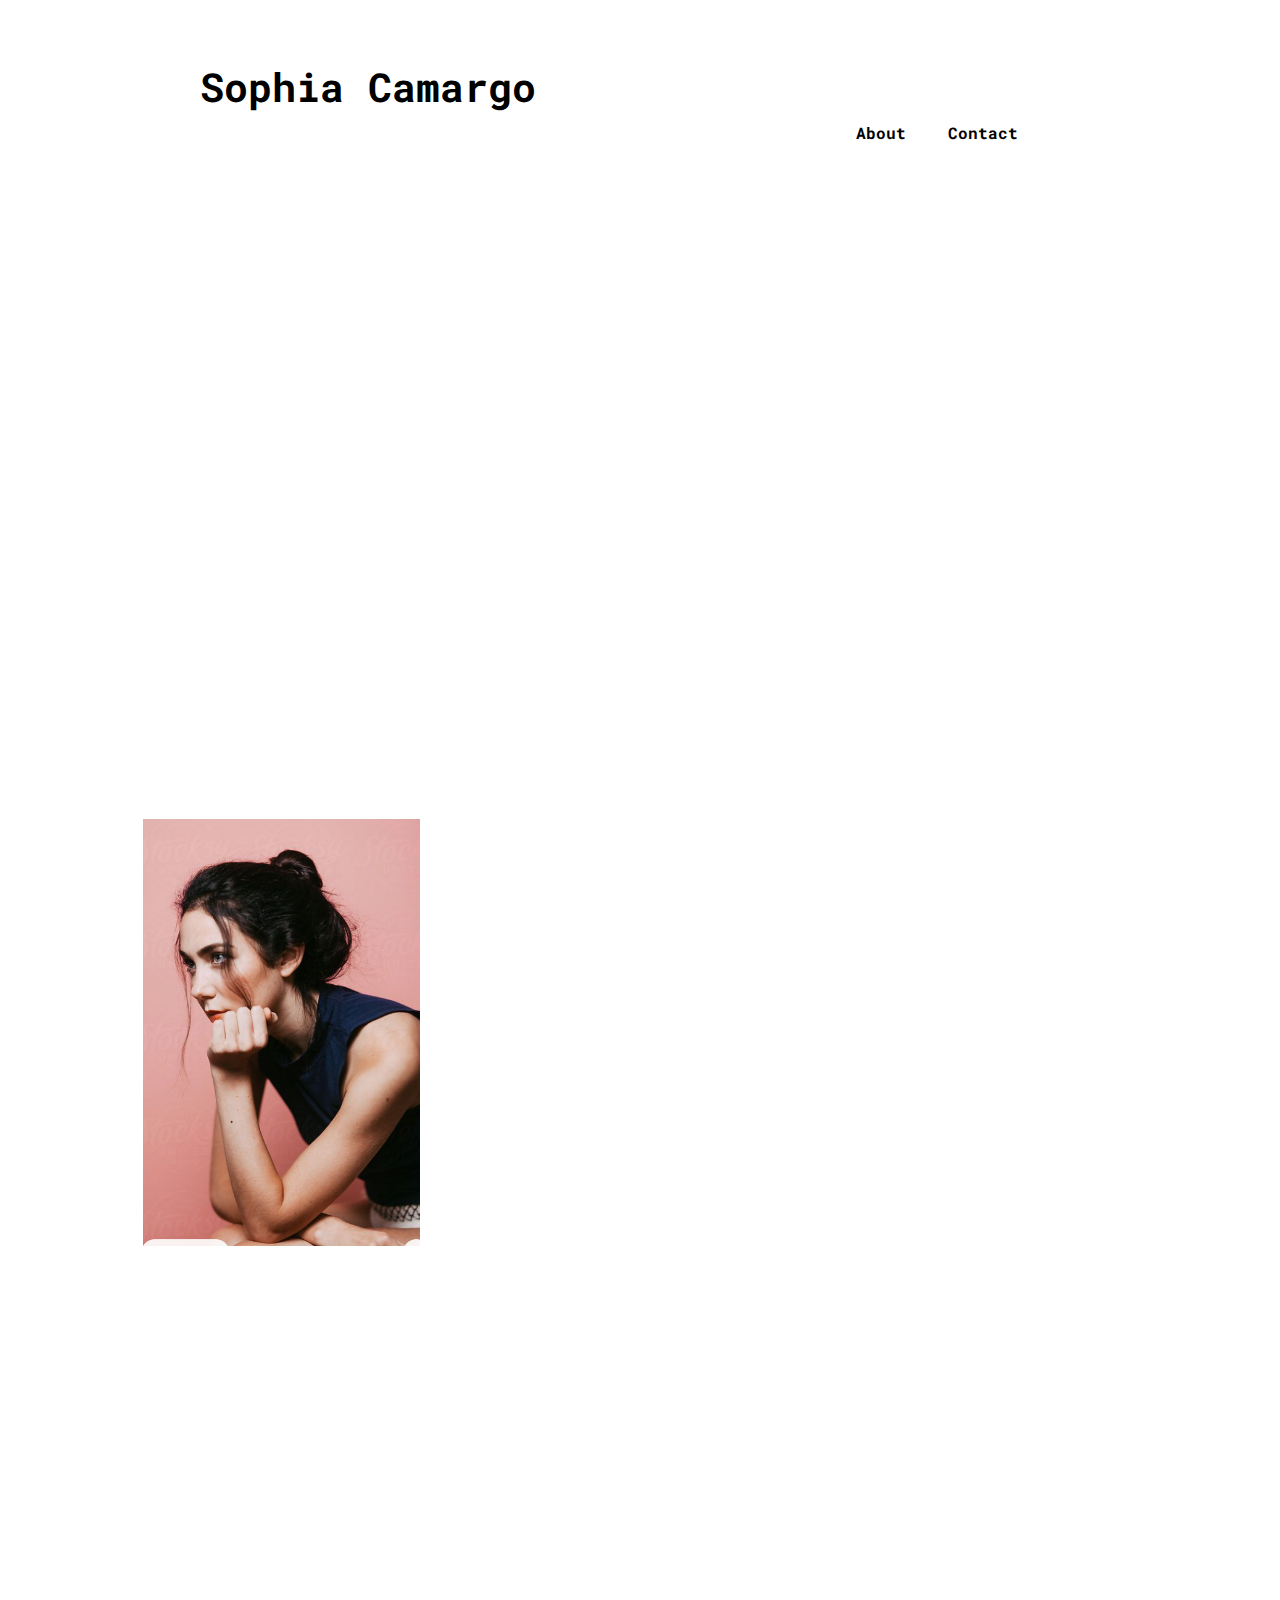
==== index.html @ 858a9953 "portifolio 0.3" ====
<!DOCTYPE html>
<html lang="en">

<head>
    <meta charset="UTF-8">
    <meta http-equiv="X-UA-Compatible" content="ie=edge">
    <title>Portifólio</title>
    <link rel="shortcut icon" href="favicon.png">
    <link href="https://fonts.googleapis.com/css2?family=Roboto+Mono:wght@200&display=swap" rel="stylesheet">
    <link rel="stylesheet" href="shared.css">
    <link rel="stylesheet" href="main.css">
</head>

<body>
    <header class="main-header">
        <nav>
            <div>
                <a href="index.html" class="main-header__brand">
                    Sophia Camargo
                </a>
                <div class="main-nav">
                    <ul class="main-nav__items">
                        <li class="main-nav__item">
                            <a href="about/index.html">About</a>
                        </li>
                        <li class="main-nav__item">
                            <a href="contact/index.html">Contact</a>
                        </li>
                    </ul>
                </div>
            </div>
        </nav>
    </header>
    <main>
        <section id="product-overview">
            <!--<h1>Meet my job</h1> -->
        </section>
        <section id="plans">
            <div class="plan__list">
                <div class="plan">
                    <img src="images/foto.PNG" class="plan__image">
                </div>
                <div class="plan plan--highlighted">
                </div>
                <div class="plan">
                </div>
            </div>
        </section>
        <!--<section id="key-features">
            <h1 class="section-title">Many Good Reasons to Stick Around</h1>
            <ul class="key-feature__list">
                <li class="key-feature">
                    <div class="key-feature__image">

                    </div>
                    <p class="key-feature__description">3,857,000 Trusting Customers</p>
                </li>
                <li class="key-feature">
                    <div class="key-feature__image">

                    </div>
                    <p class="key-feature__description">99.999% Uptime Guarantee</p>
                </li>
                <li class="key-feature">
                    <div class="key-feature__image">

                    </div>
                    <p class="key-feature__description">Lightning Fast CDN</p>
                </li>
            </ul>
        </section> -->
    </main>
    <footer>
        <footer class="container">
    
            <div class="footer">
              &copy; footer
            </div>
    
          </footer>    
    </footer>
</body>

</html>
---- shared.css ----
*  {
    box-sizing: border-box;
}

body {
    font-family: 'Roboto Mono', monospace;
    margin: 0;
}

.main-header {
    width: 100%;
    position: static;
    top: 0;
    left: 0;
    background: #1a7b3400;
    padding: 60px 100px;
    z-index: 1;
}

.main-header > div {
    display: inline-block;
    vertical-align: middle;
}

.main-header__brand {
    color: #000000;
    text-decoration: none;
    font-weight: bold;
    font-size: 40px;
    height: 22px;
    display: inline-block;
    line-height: inherit;
    margin-left: 100px;
}

.main-header__brand img {
    height: 100%;
}

.main-nav {
    display: inline-block;
    text-align: center;
    vertical-align: middle;
}

.main-nav__items {
    margin-left: 700px;
    list-style: none;
}

.main-nav__item {
    display: inline-block;
    margin: 0 16px;
}

.main-nav__item a {
    text-decoration: none;
    color: #000000;
    font-weight: bold;
    padding: 3px 0;
}

.main-nav__item a:hover,
.main-nav__item a:active {
    color: black;
    border-bottom: 3px solid rgb(0, 0, 0);
}

.container {
    padding-top: 97px;
    display: flex;
    flex-direction: column;
    min-height: 100vh;
    box-sizing: border-box;
  }
  
  .footer {
    background-color: black;
    color: white;
    margin-top: auto;
    height: 92px;
    text-align: center;
  }

.button {
    background: #0e4f1f;
    color: white;
    font: inherit;
    border: 1.5px solid #0e4f1f;
    padding: 8px;
    border-radius: 8px;
    font-weight: bold;
    cursor: pointer;
}

.button:hover,
.button:active {
    background: white;
    color: #0e4f1f;
}

.button:focus {
    outline: none;
}
---- main.css ----
#product-overview {
    background-color: rgba(0, 0, 0, 0);
    width: 100%;
    height: 500px;
    padding: 10px;   
    margin-top: 100px;
    position: relative;
}

.section-title {
    color: #73da8e;
    text-align: center;
}

#product-overview h1 {
    color: rgb(0, 0, 0);
    font-family: 'Roboto Mono', monospace;
    position: absolute;
    bottom: 5%;
    left: 8%;
}

.plan__list {
    width: 80%;
    margin: auto;
    text-align: center;
}

.plan { 
    padding: 0px;
    margin: 0;
    width: 30%;
    vertical-align: middle;

}

.plan__image {
    width: 90%; 
}

.plan__feature {
    margin: 8px 0;
}

#key-features {
    background: #a52f56;
    margin-top: 80px;
    padding: 16px;
}

#key-features .section-title {
    color: white;
    margin: 32px;
}

.key-feature__list {
    list-style: none;
    margin: 0;
    padding: 0;
    text-align: center;
}

.key-feature {
    display: inline-block;
    width: 30%;
    vertical-align: top;
}

.key-feature__image {
    background: #ffcede;
    width: 128px;
    height: 128px;
    border: 2px solid #424242;
    border-radius: 50%;
    margin: auto;
}

.key-feature__description {
    text-align: center;
    font-weight: bold;
    color: white;
    font-size: 20px;
}
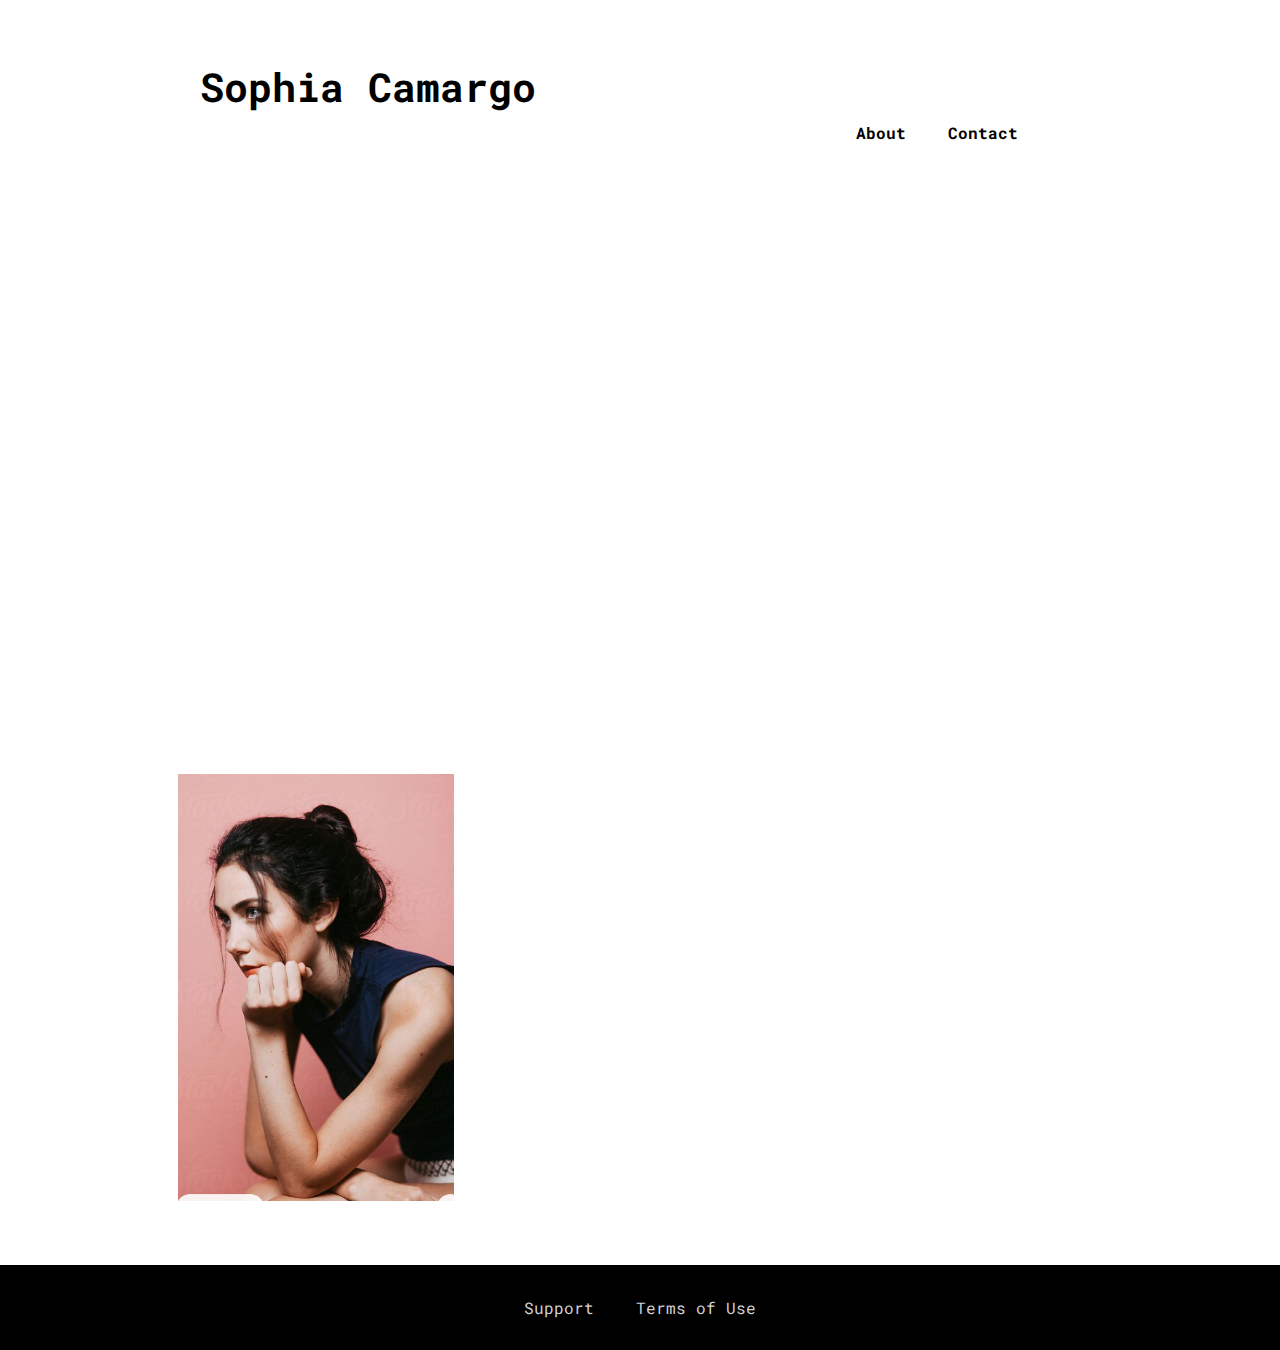
==== commit b6d2d083: "contact end" ====
--- a/index.html
+++ b/index.html
@@ -13,7 +13,7 @@
 
 <body>
     <header class="main-header">
-        <nav>
+        <nav class="flex">
             <div>
                 <a href="index.html" class="main-header__brand">
                     Sophia Camargo
@@ -70,14 +70,17 @@
             </ul>
         </section> -->
     </main>
-    <footer>
-        <footer class="container">
-    
-            <div class="footer">
-              &copy; footer
-            </div>
-    
-          </footer>    
+    <footer class="main-footer">
+        <nav>
+            <ul class="main-footer__links">
+                <li class="main-footer__link">
+                    <a href="#">Support</a>
+                </li>
+                <li class="main-footer__link">
+                    <a href="#">Terms of Use</a>
+                </li>
+            </ul>
+        </nav>
     </footer>
 </body>
 
--- a/shared.css
+++ b/shared.css
@@ -6,14 +6,13 @@
     font-family: 'Roboto Mono', monospace;
     margin: 0;
 }
-
 .main-header {
     width: 100%;
     position: static;
     top: 0;
     left: 0;
     background: #1a7b3400;
-    padding: 60px 100px;
+    padding: 60px 100px 5px;
     z-index: 1;
 }
 
@@ -31,6 +30,7 @@
     display: inline-block;
     line-height: inherit;
     margin-left: 100px;
+    
 }
 
 .main-header__brand img {
@@ -66,21 +66,32 @@
     border-bottom: 3px solid rgb(0, 0, 0);
 }
 
-.container {
-    padding-top: 97px;
-    display: flex;
-    flex-direction: column;
-    min-height: 100vh;
-    box-sizing: border-box;
-  }
-  
-  .footer {
-    background-color: black;
-    color: white;
-    margin-top: auto;
-    height: 92px;
+.main-footer {
+    background: rgb(0, 0, 0);
+    padding: 32px;
+}
+
+.main-footer__links {
+    list-style: none;
+    margin: 0;
+    padding: 0;
     text-align: center;
-  }
+}
+
+.main-footer__link {
+    display: inline-block;
+    margin: 0 16px;
+}
+
+.main-footer__link a {
+    color: rgb(209, 209, 209);
+    text-decoration: none;
+}
+
+.main-footer__link a:hover,
+.main-footer__link a:active {
+    color: #ccc;
+}
 
 .button {
     background: #0e4f1f;
--- a/main.css
+++ b/main.css
@@ -3,7 +3,7 @@
     width: 100%;
     height: 500px;
     padding: 10px;   
-    margin-top: 100px;
+    margin-top: 50px;
     position: relative;
 }
 
@@ -22,8 +22,10 @@
 
 .plan__list {
     width: 80%;
-    margin: auto;
+    margin: 60px;
     text-align: center;
+    display: flex;
+    justify-content: end;
 }
 
 .plan { 
@@ -31,7 +33,6 @@
     margin: 0;
     width: 30%;
     vertical-align: middle;
-
 }
 
 .plan__image {
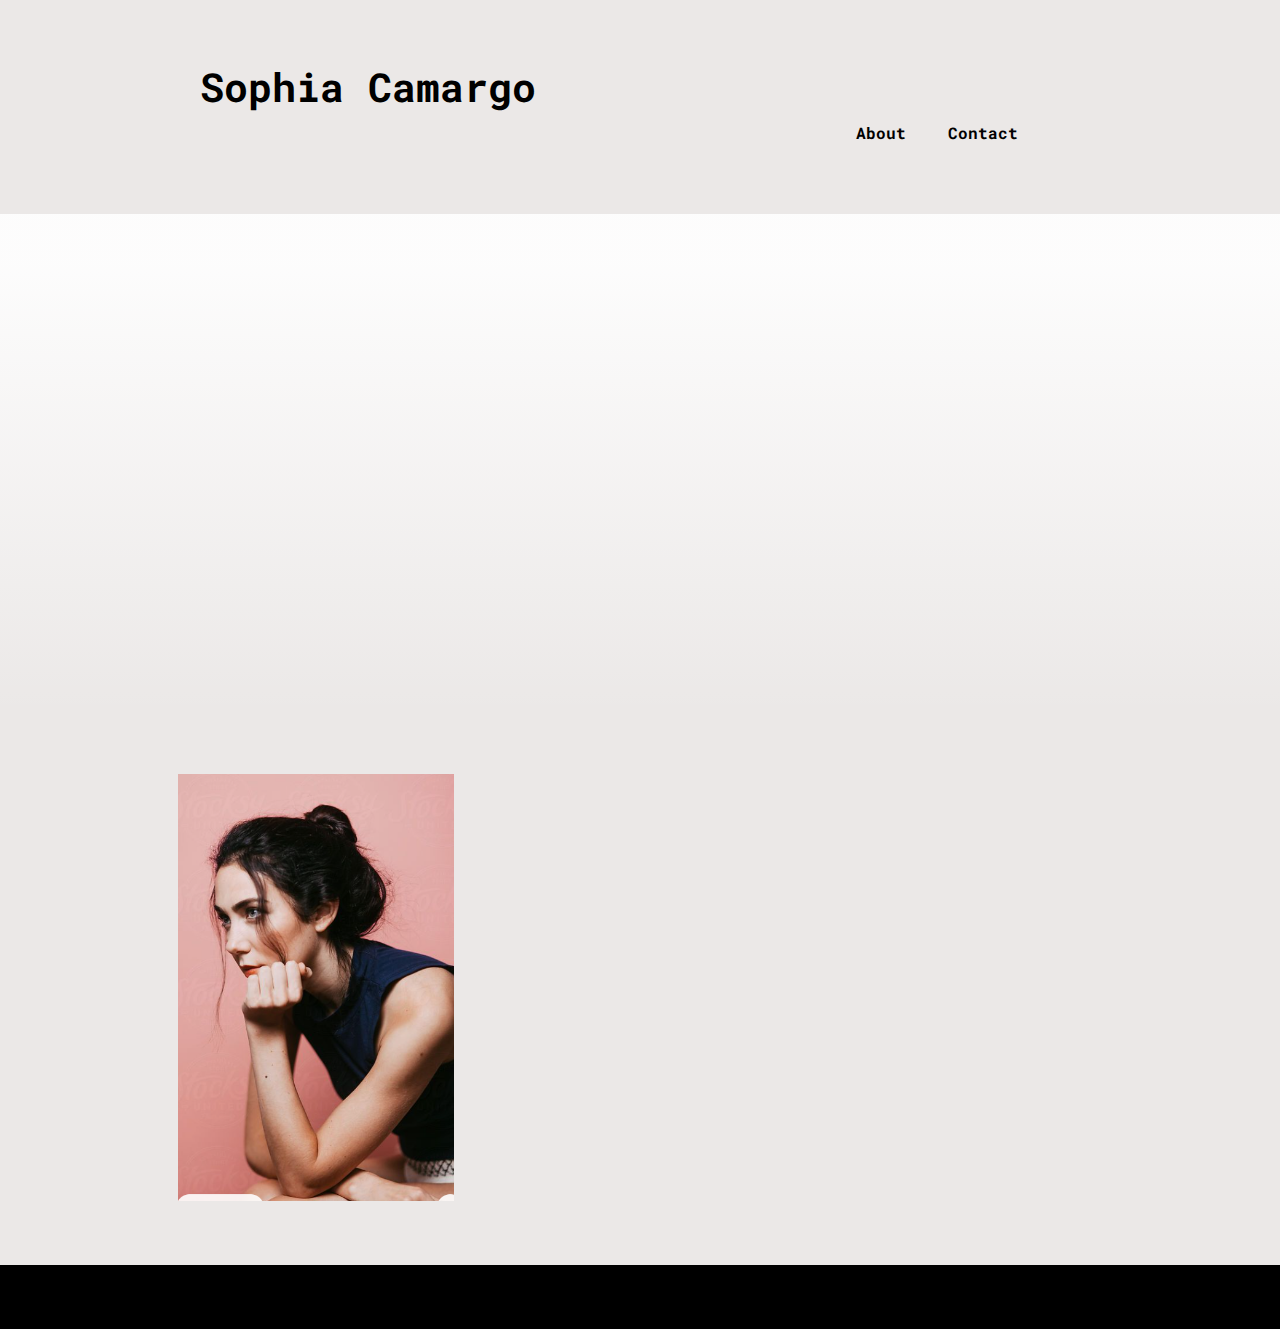
==== commit 144f87c8: "fotos" ====
--- a/index.html
+++ b/index.html
@@ -34,6 +34,7 @@
     <main>
         <section id="product-overview">
             <!--<h1>Meet my job</h1> -->
+            
         </section>
         <section id="plans">
             <div class="plan__list">
@@ -72,14 +73,14 @@
     </main>
     <footer class="main-footer">
         <nav>
-            <ul class="main-footer__links">
+            <!--<ul class="main-footer__links">
                 <li class="main-footer__link">
                     <a href="#">Support</a>
                 </li>
                 <li class="main-footer__link">
                     <a href="#">Terms of Use</a>
                 </li>
-            </ul>
+            </ul>-->
         </nav>
     </footer>
 </body>
--- a/shared.css
+++ b/shared.css
@@ -3,6 +3,7 @@
 }
 
 body {
+    background-color: #ebe8e7;
     font-family: 'Roboto Mono', monospace;
     margin: 0;
 }
@@ -71,7 +72,7 @@
     padding: 32px;
 }
 
-.main-footer__links {
+/*.main-footer__links {
     list-style: none;
     margin: 0;
     padding: 0;
@@ -91,7 +92,7 @@
 .main-footer__link a:hover,
 .main-footer__link a:active {
     color: #ccc;
-}
+}*/
 
 .button {
     background: #0e4f1f;
--- a/main.css
+++ b/main.css
@@ -1,5 +1,5 @@
 #product-overview {
-    background-color: rgba(0, 0, 0, 0);
+    background:linear-gradient(to bottom , hsl(0, 6%, 99%) 10%, transparent);
     width: 100%;
     height: 500px;
     padding: 10px;   
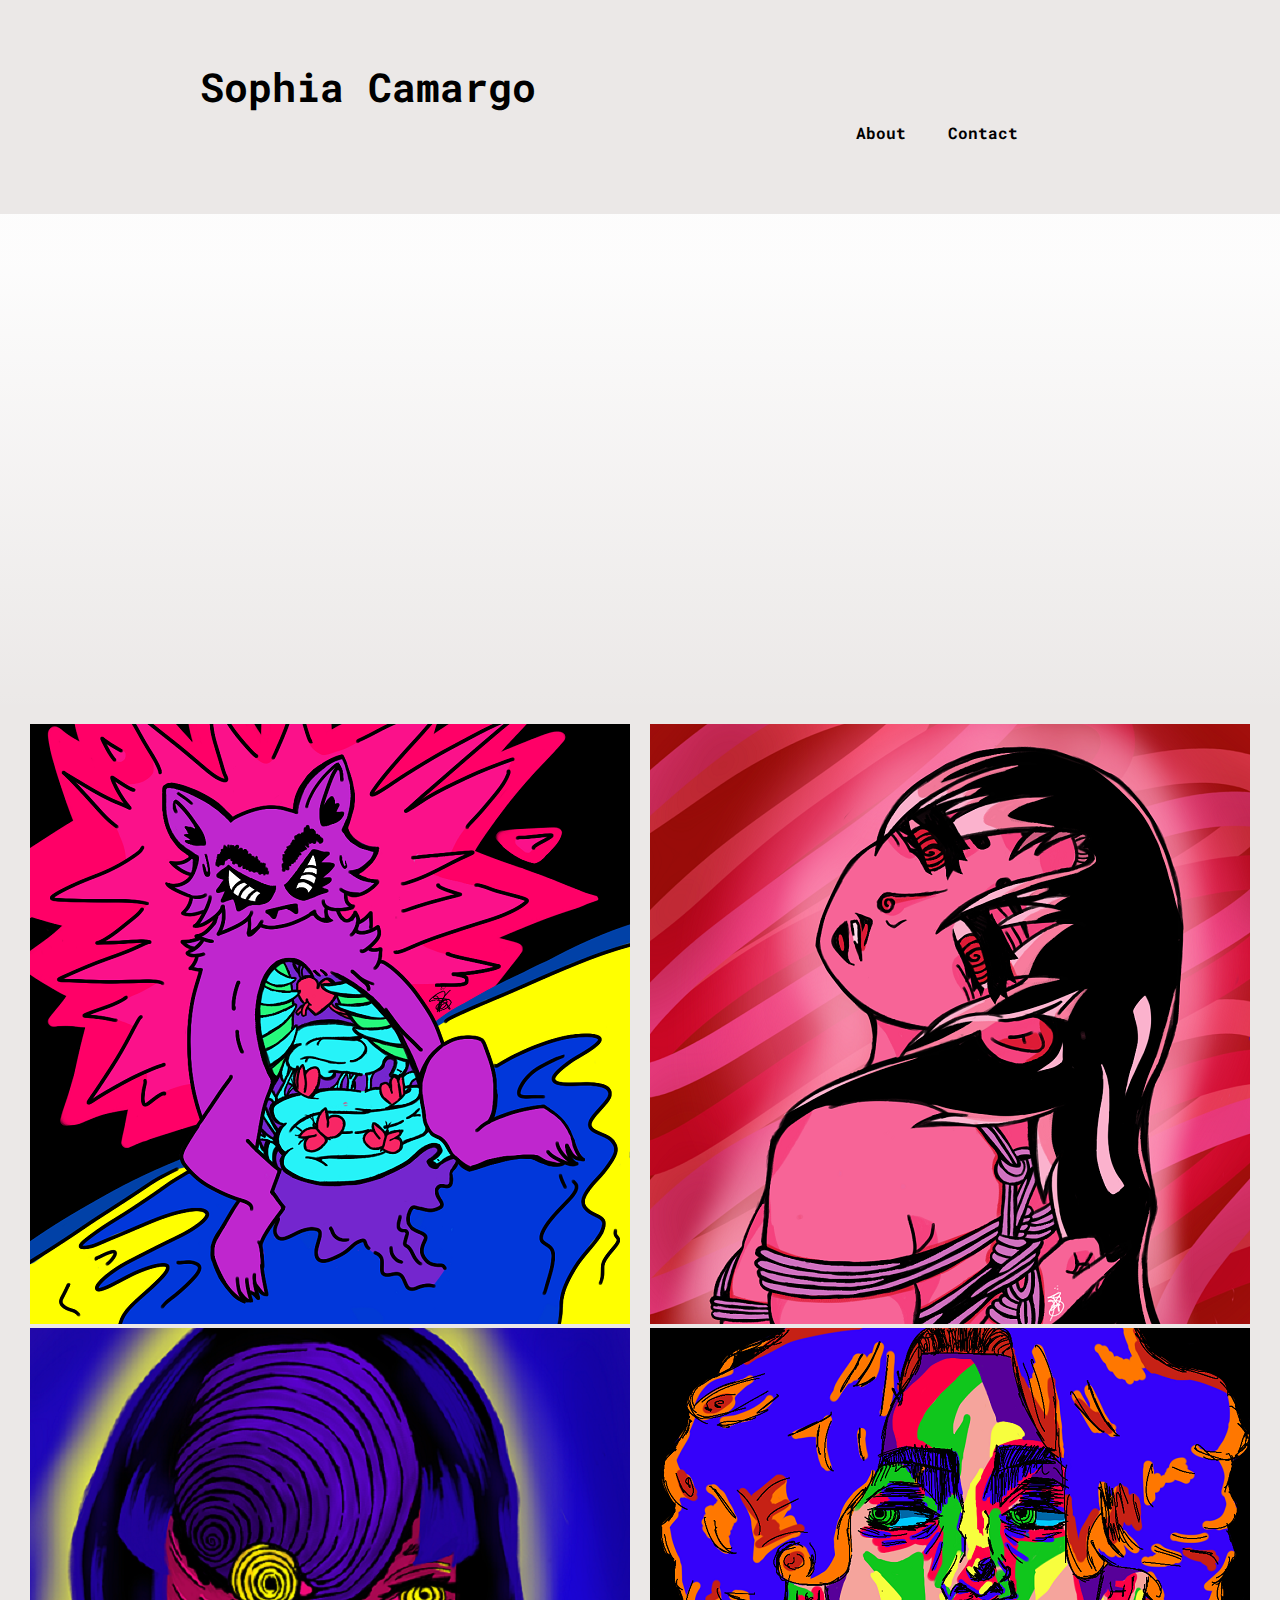
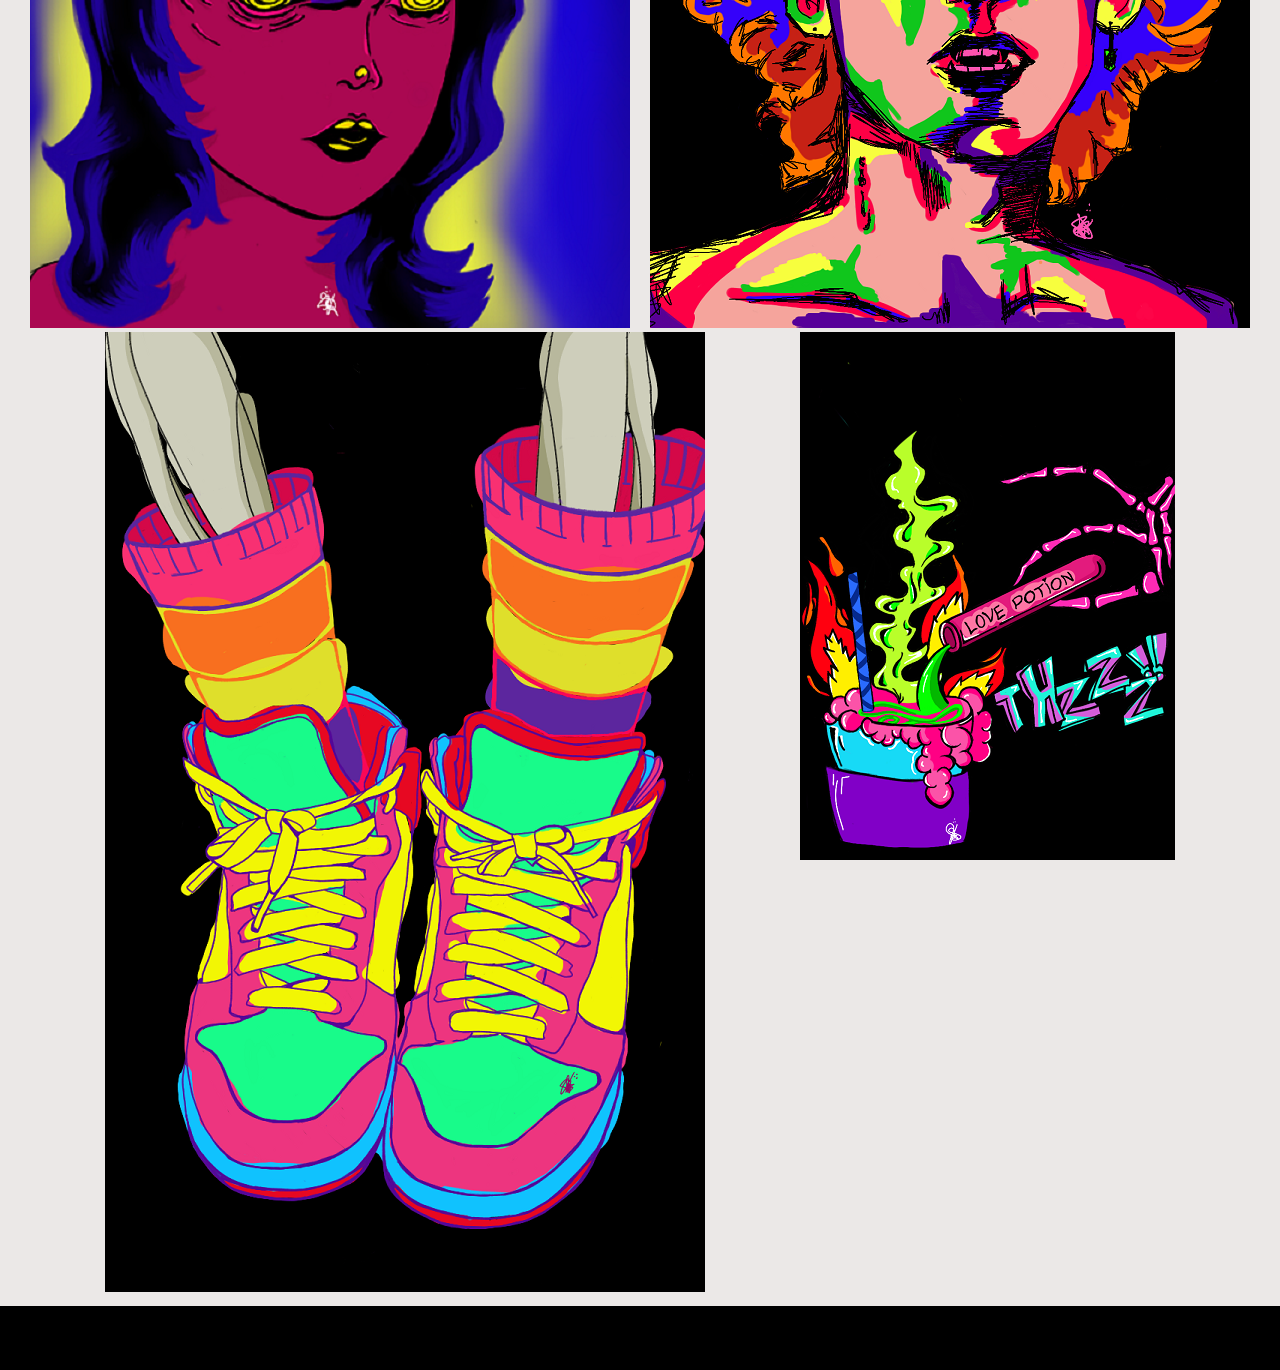
==== commit 05b51303: "images add" ====
--- a/index.html
+++ b/index.html
@@ -34,16 +34,27 @@
     <main>
         <section id="product-overview">
             <!--<h1>Meet my job</h1> -->
-            
+
         </section>
-        <section id="plans">
-            <div class="plan__list">
-                <div class="plan">
-                    <img src="images/foto.PNG" class="plan__image">
+        <section id="images">
+            <div class="images__list">
+                <div class="image-one">
+                    <img src="images/gato.png" class="gato__image">
                 </div>
-                <div class="plan plan--highlighted">
+                <div class="image-two">
+                    <img src="images/garota.png" class="garota__image">
                 </div>
-                <div class="plan">
+                <div class="image-three">
+                    <img src="images/japa.png" class="japa__image">
+                </div>
+                <div class="image-four">
+                    <img src="images/vampiro.png" class="vampiro__image">
+                </div>
+                <div class="image-five">
+                    <img src="images/pés.png" class="pes__image">
+                </div>
+                <div class="image-six">
+                    <img src="images/poison.png" class="poison__image">
                 </div>
             </div>
         </section>
--- a/main.css
+++ b/main.css
@@ -20,27 +20,24 @@
     left: 8%;
 }
 
-.plan__list {
-    width: 80%;
-    margin: 60px;
+#images {    
     text-align: center;
-    display: flex;
-    justify-content: end;
 }
 
-.plan { 
-    padding: 0px;
-    margin: 0;
-    width: 30%;
-    vertical-align: middle;
+.images__list {
+    float: none;
+    vertical-align: top;
+    display: flex;
+    zoom: 1;
+    margin: 10px;
+    position: relative;
+    flex-wrap: wrap;
+    justify-content: space-evenly;
+    align-items: stretch; 
 }
 
-.plan__image {
-    width: 90%; 
-}
-
-.plan__feature {
-    margin: 8px 0;
+.gato__image {
+  
 }
 
 #key-features {
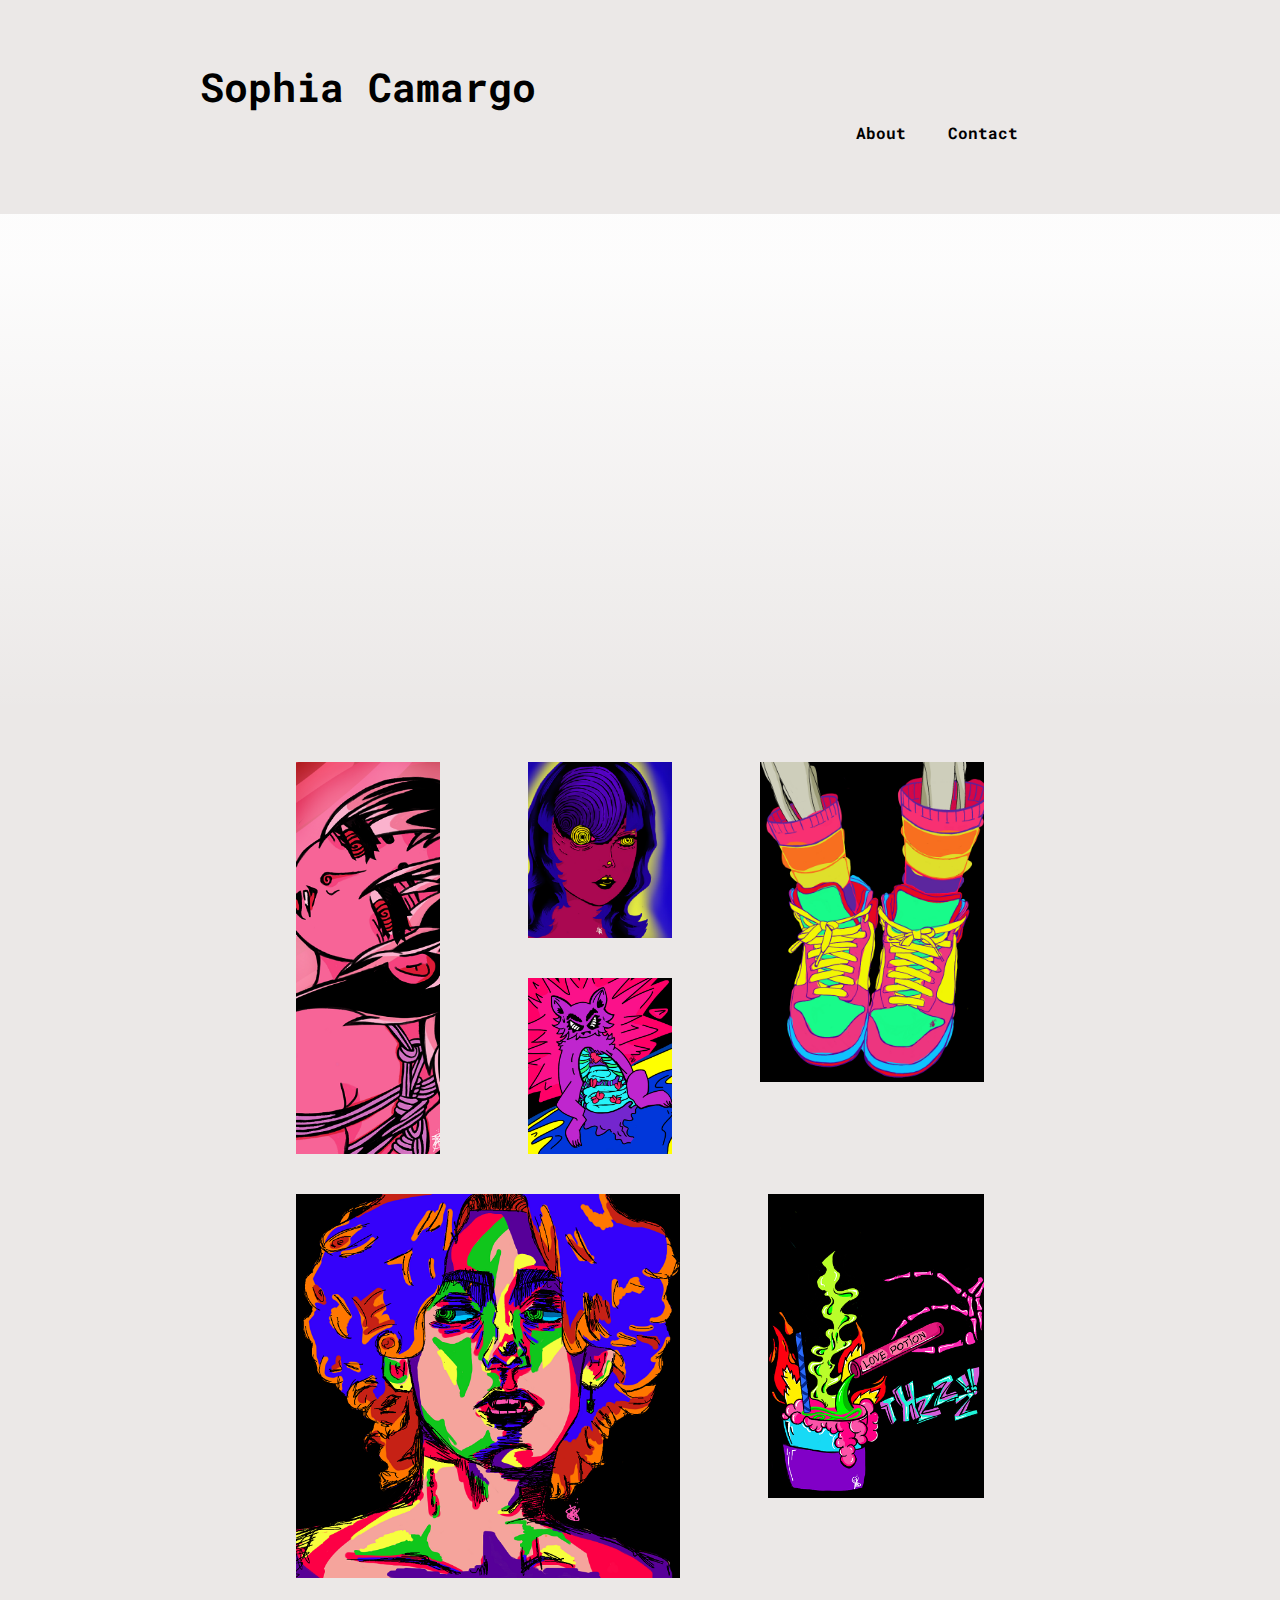
==== commit 1d387d29: "galeria" ====
--- a/index.html
+++ b/index.html
@@ -31,33 +31,39 @@
             </div>
         </nav>
     </header>
-    <main>
+    <main class="pagina">
         <section id="product-overview">
             <!--<h1>Meet my job</h1> -->
 
         </section>
-        <section id="images">
-            <div class="images__list">
-                <div class="image-one">
-                    <img src="images/gato.png" class="gato__image">
-                </div>
-                <div class="image-two">
-                    <img src="images/garota.png" class="garota__image">
-                </div>
-                <div class="image-three">
-                    <img src="images/japa.png" class="japa__image">
-                </div>
-                <div class="image-four">
-                    <img src="images/vampiro.png" class="vampiro__image">
-                </div>
-                <div class="image-five">
-                    <img src="images/pés.png" class="pes__image">
-                </div>
-                <div class="image-six">
-                    <img src="images/poison.png" class="poison__image">
-                </div>
-            </div>
+    <div class="principal">
+        <section class="galeria">
+                <figure class="itemGaleria item01">
+                    <img src="images/gato.png" alt="imagem 01"
+                    class="imgGaleria">
+                </figure>
+                <figure class="itemGaleria item02">
+                    <img src="images/garota.png" alt="imagem 02" 
+                    class="imgGaleria">
+                </figure>
+                <figure class="itemGaleria item03">
+                    <img src="images/japa.png" alt="imagem 03" 
+                    class="imgGaleria">
+                </figure>
+                <figure class="itemGaleria item04">
+                    <img src="images/vampiro.png" alt="imagem 04"
+                    class="imgGaleria">
+                </figure>
+                <figure class="itemGaleria item05">
+                    <img src="images/pés.png" alt="imagem 05"
+                    class="imgGaleria">
+                </figure>
+                <figure class="itemGaleria item06">
+                    <img src="images/poison.png" alt="imagem 06"
+                    class="imgGaleria">
+                </figure>
         </section>
+    </div>
         <!--<section id="key-features">
             <h1 class="section-title">Many Good Reasons to Stick Around</h1>
             <ul class="key-feature__list">
--- a/main.css
+++ b/main.css
@@ -6,7 +6,6 @@
     margin-top: 50px;
     position: relative;
 }
-
 .section-title {
     color: #73da8e;
     text-align: center;
@@ -20,7 +19,61 @@
     left: 8%;
 }
 
-#images {    
+.principal {
+    width: 60%;
+    margin: 2rem auto;
+}
+
+.galeria {
+    display: grid;
+    grid-template-columns: repeat(8, lfr);
+    grid-template-rows: repeat(8, 5vw);
+    gap: 0.5rem;
+}
+
+.imgGaleria {
+    width: 100%;
+    height: 100%;
+    object-fit: cover;
+    display: block;
+}
+
+.itemGaleria {
+    overflow: hidden;
+}
+
+.item02 {
+    grid-column: 1 / span 2;
+    grid-row: 1 / span 6;
+}
+
+.item03 {
+    grid-column: 3 / span 2;
+    grid-row: 1 / span 3;
+}
+
+.item05 {
+    grid-column: 5 / span 4;
+    grid-row: 1 / span 5;
+}
+
+.item01 {
+    grid-column: 3 / span 2;
+    grid-row: 4 / span 3;
+}
+
+.item04 {
+    grid-column: 1 / span 5;
+    grid-row: 7 / span 4;
+}
+
+.item06 {
+    grid-column: 6 / span 3;
+    grid-row: 7 / span 3;
+}
+
+
+/*#images {    
     text-align: center;
 }
 
@@ -38,7 +91,7 @@
 
 .gato__image {
   
-}
+}*/
 
 #key-features {
     background: #a52f56;
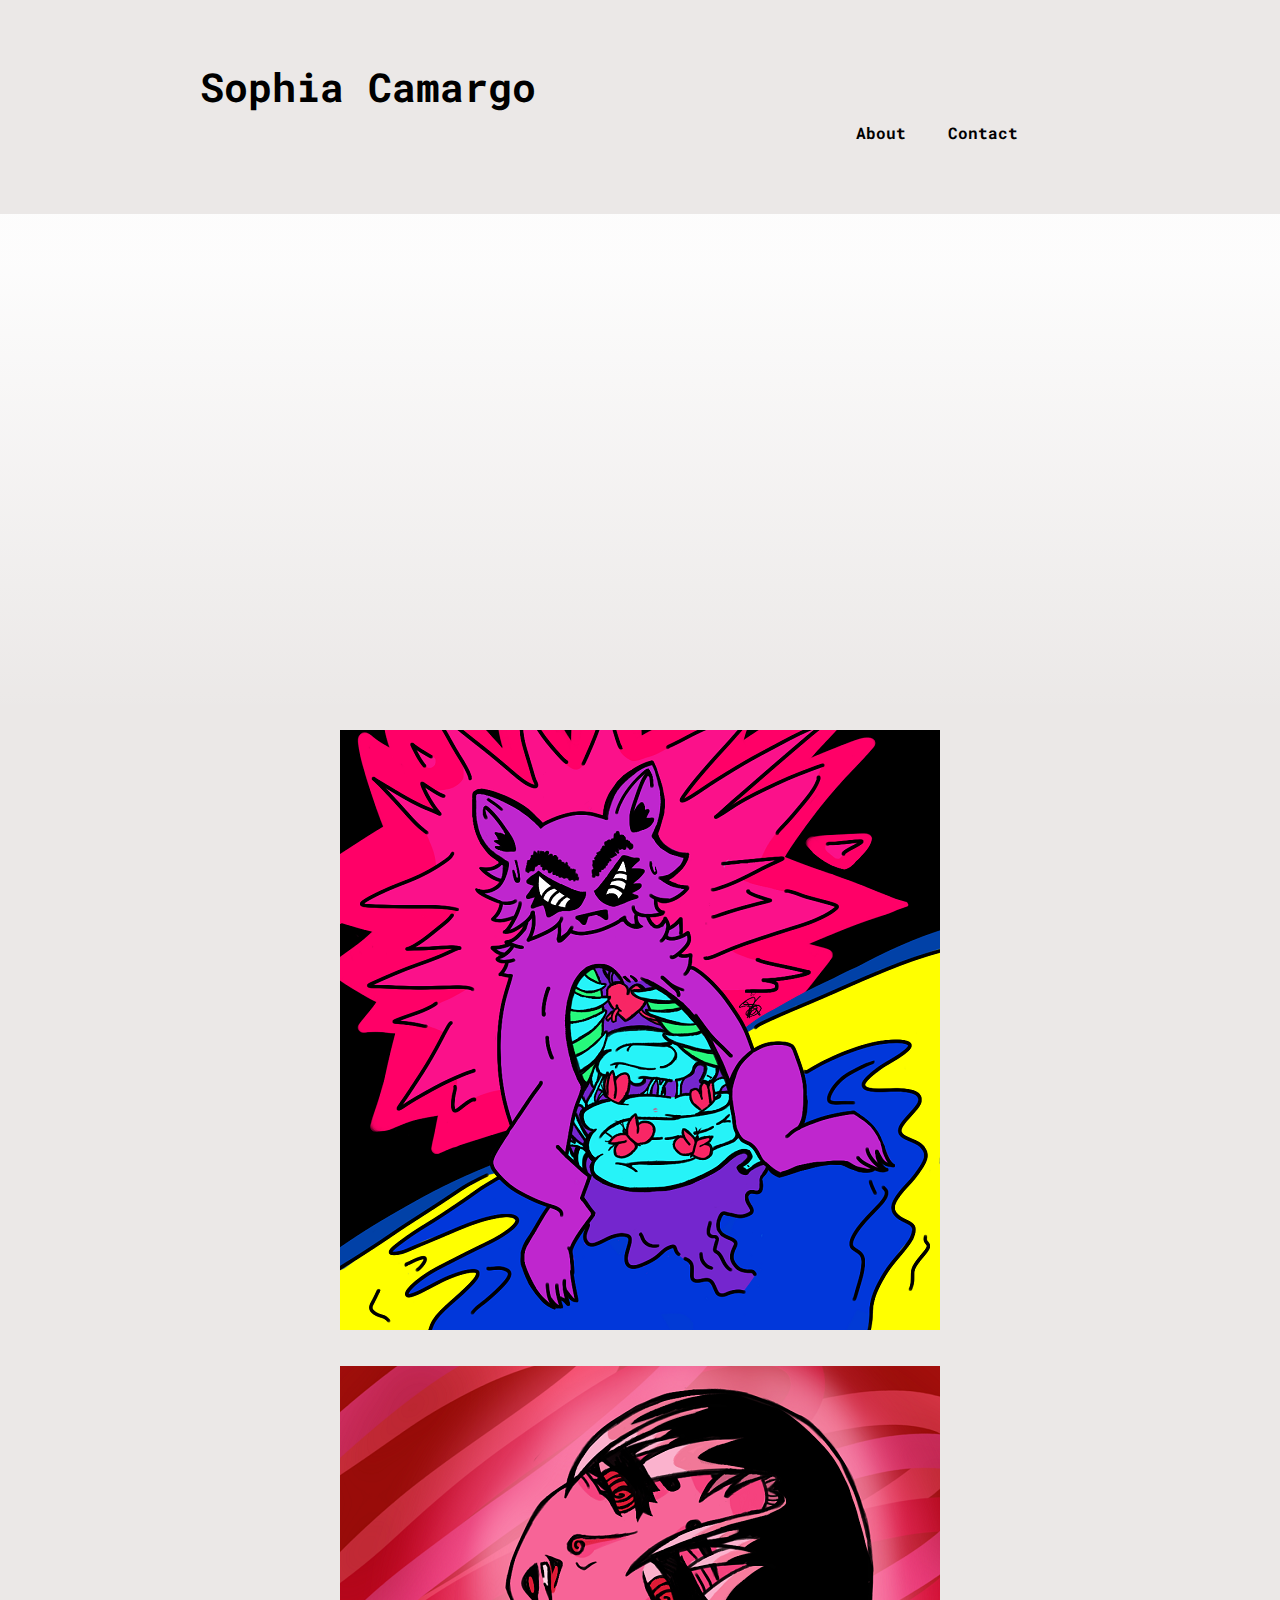
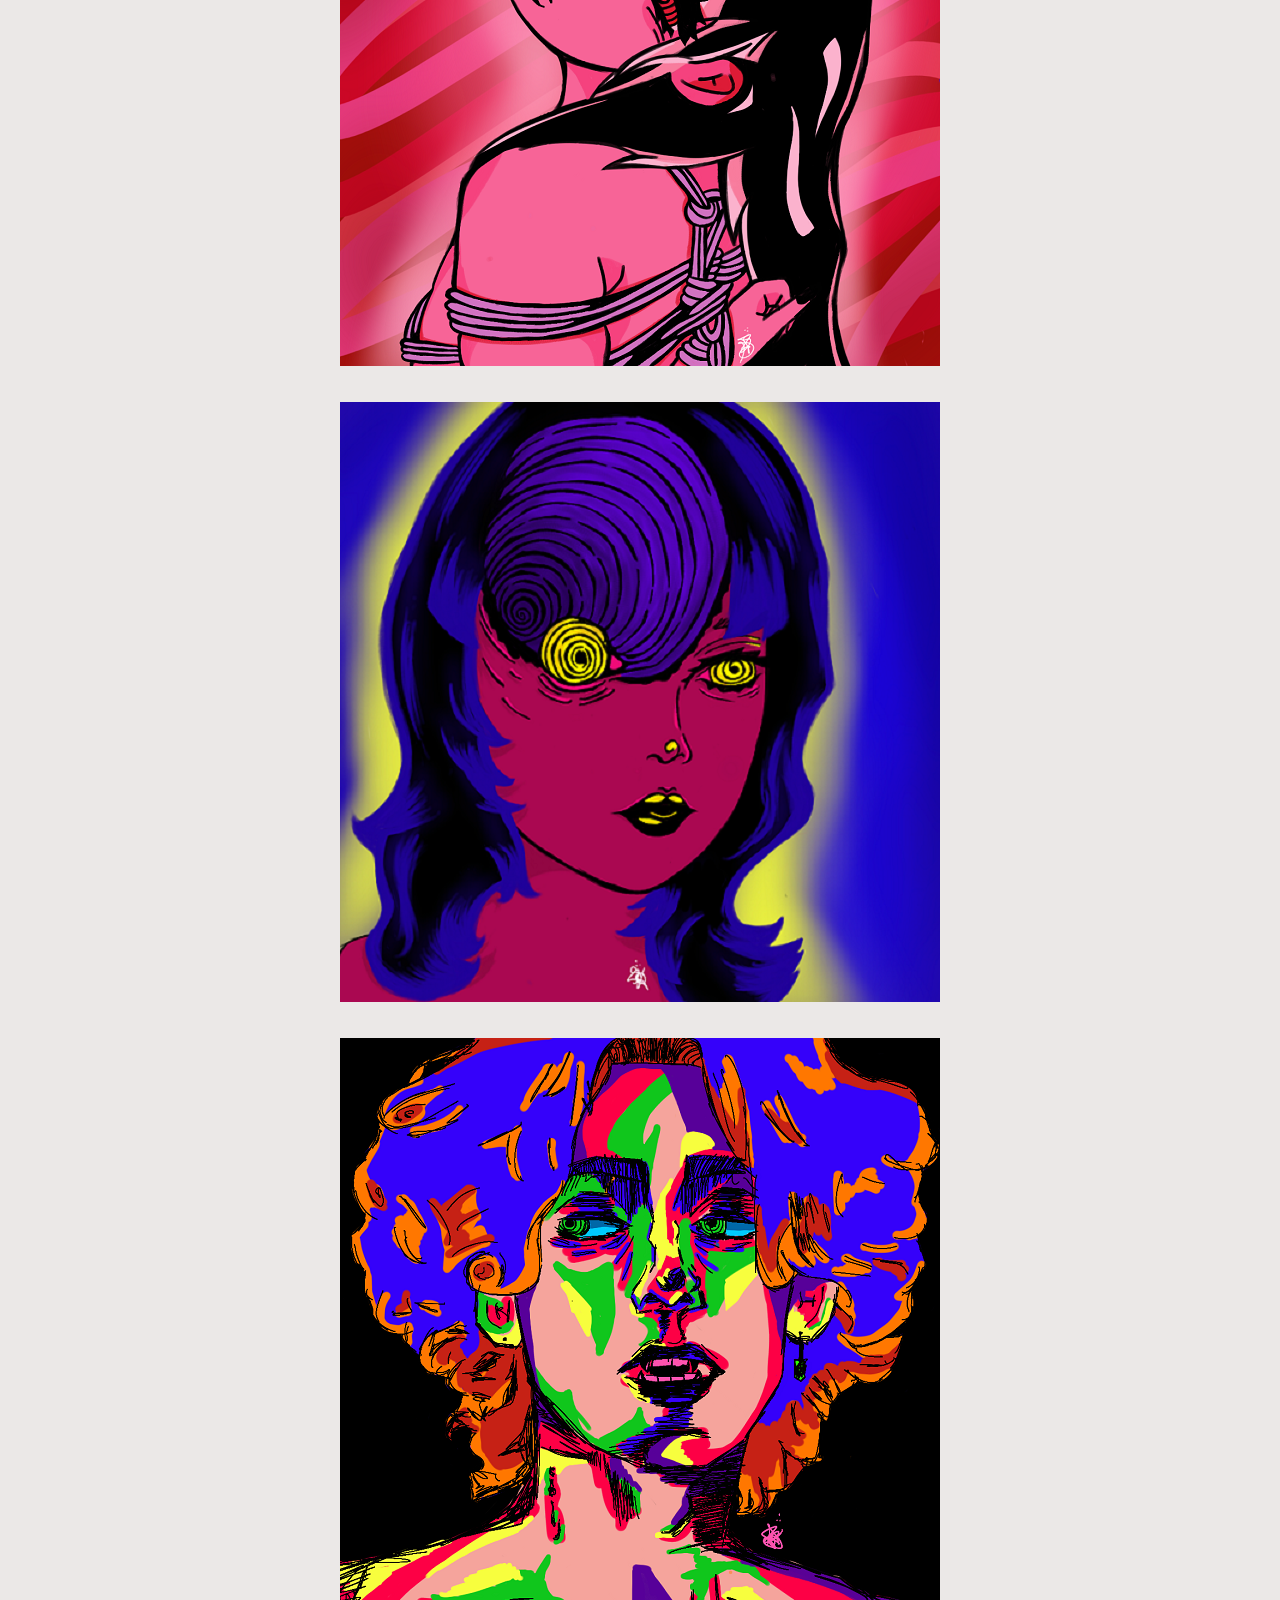
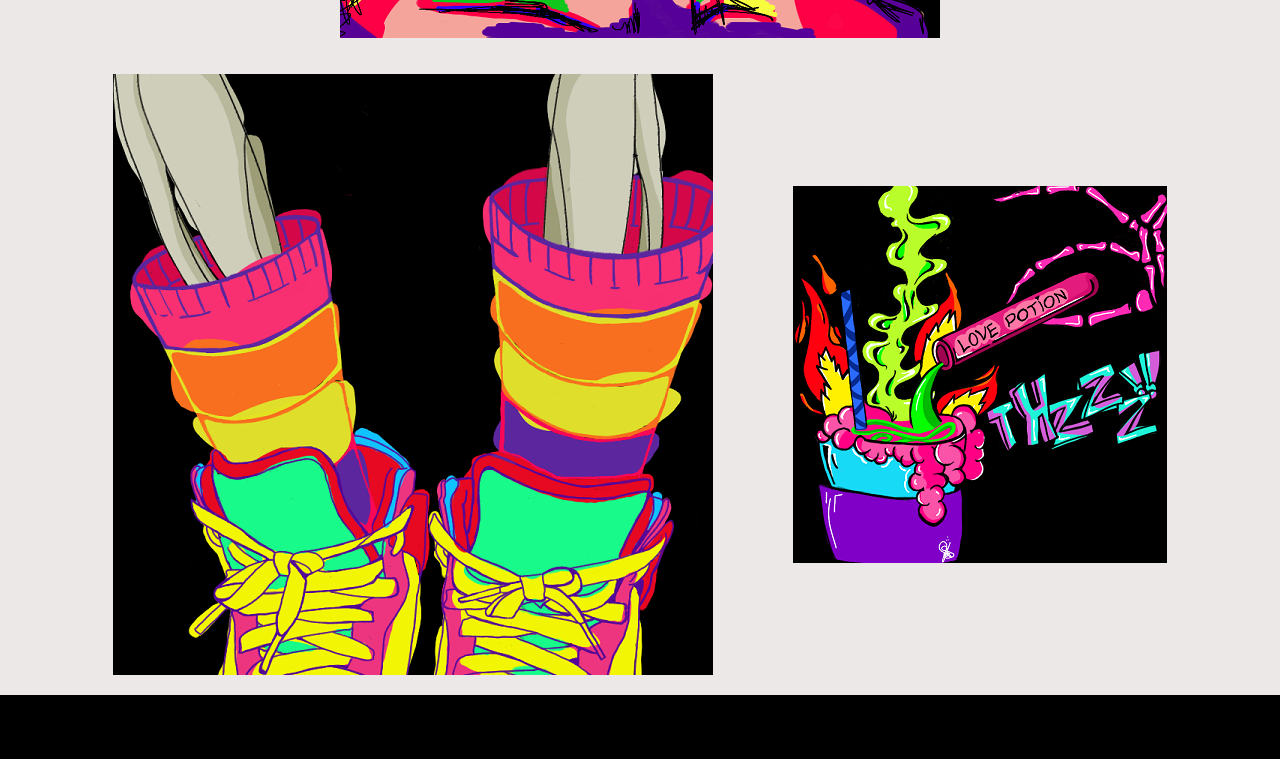
==== commit 94360728: "ajustes" ====
--- a/index.html
+++ b/index.html
@@ -34,59 +34,36 @@
     <main class="pagina">
         <section id="product-overview">
             <!--<h1>Meet my job</h1> -->
-
         </section>
-    <div class="principal">
-        <section class="galeria">
-                <figure class="itemGaleria item01">
+    <div id="gallery">
+                <figure class="grid-item">
                     <img src="images/gato.png" alt="imagem 01"
                     class="imgGaleria">
                 </figure>
-                <figure class="itemGaleria item02">
+                <figure class="grid-item">
                     <img src="images/garota.png" alt="imagem 02" 
                     class="imgGaleria">
                 </figure>
-                <figure class="itemGaleria item03">
+                <figure class="grid-item">
                     <img src="images/japa.png" alt="imagem 03" 
                     class="imgGaleria">
                 </figure>
-                <figure class="itemGaleria item04">
+                <figure class="grid-item">
                     <img src="images/vampiro.png" alt="imagem 04"
                     class="imgGaleria">
                 </figure>
-                <figure class="itemGaleria item05">
+                <figure class="grid-item">
                     <img src="images/pés.png" alt="imagem 05"
                     class="imgGaleria">
                 </figure>
-                <figure class="itemGaleria item06">
+                <figure class="grid-item">
                     <img src="images/poison.png" alt="imagem 06"
                     class="imgGaleria">
                 </figure>
-        </section>
+               <!-- <button class="button__img" aria-label="Menu">
+                    <i></i>
+                </button>-->
     </div>
-        <!--<section id="key-features">
-            <h1 class="section-title">Many Good Reasons to Stick Around</h1>
-            <ul class="key-feature__list">
-                <li class="key-feature">
-                    <div class="key-feature__image">
-
-                    </div>
-                    <p class="key-feature__description">3,857,000 Trusting Customers</p>
-                </li>
-                <li class="key-feature">
-                    <div class="key-feature__image">
-
-                    </div>
-                    <p class="key-feature__description">99.999% Uptime Guarantee</p>
-                </li>
-                <li class="key-feature">
-                    <div class="key-feature__image">
-
-                    </div>
-                    <p class="key-feature__description">Lightning Fast CDN</p>
-                </li>
-            </ul>
-        </section> -->
     </main>
     <footer class="main-footer">
         <nav>
--- a/main.css
+++ b/main.css
@@ -5,10 +5,6 @@
     padding: 10px;   
     margin-top: 50px;
     position: relative;
-}
-.section-title {
-    color: #73da8e;
-    text-align: center;
 }
 
 #product-overview h1 {
@@ -19,78 +15,29 @@
     left: 8%;
 }
 
-.principal {
-    width: 60%;
-    margin: 2rem auto;
+#gallery {
+    display: flex;
+    flex-direction: row;
+    flex-wrap: wrap;
+    justify-content: center;
+    align-items: center;
+    padding: 0 4px;
+    }
+/*
+.grid-container {
+    display: grid ;
+    column-gap: 0.1px;
+    grid-template-columns: auto auto auto;
+    padding: 100px;
+    justify-content: space-evenly;
 }
-
-.galeria {
-    display: grid;
-    grid-template-columns: repeat(8, lfr);
-    grid-template-rows: repeat(8, 5vw);
-    gap: 0.5rem;
+  
+.grid-item {
+    padding: 5px;
 }
 
 .imgGaleria {
-    width: 100%;
-    height: 100%;
-    object-fit: cover;
-    display: block;
-}
-
-.itemGaleria {
-    overflow: hidden;
-}
-
-.item02 {
-    grid-column: 1 / span 2;
-    grid-row: 1 / span 6;
-}
-
-.item03 {
-    grid-column: 3 / span 2;
-    grid-row: 1 / span 3;
-}
-
-.item05 {
-    grid-column: 5 / span 4;
-    grid-row: 1 / span 5;
-}
-
-.item01 {
-    grid-column: 3 / span 2;
-    grid-row: 4 / span 3;
-}
-
-.item04 {
-    grid-column: 1 / span 5;
-    grid-row: 7 / span 4;
-}
-
-.item06 {
-    grid-column: 6 / span 3;
-    grid-row: 7 / span 3;
-}
-
-
-/*#images {    
-    text-align: center;
-}
-
-.images__list {
-    float: none;
-    vertical-align: top;
-    display: flex;
-    zoom: 1;
-    margin: 10px;
-    position: relative;
-    flex-wrap: wrap;
-    justify-content: space-evenly;
-    align-items: stretch; 
-}
-
-.gato__image {
-  
+    border: 4px solid #4d4d4d;
 }*/
 
 #key-features {
@@ -133,4 +80,8 @@
     font-size: 20px;
 }
 
-
+.button__img {
+    width: 300px;
+    height: 300px;
+    background-image: url("images/gato.png");
+}
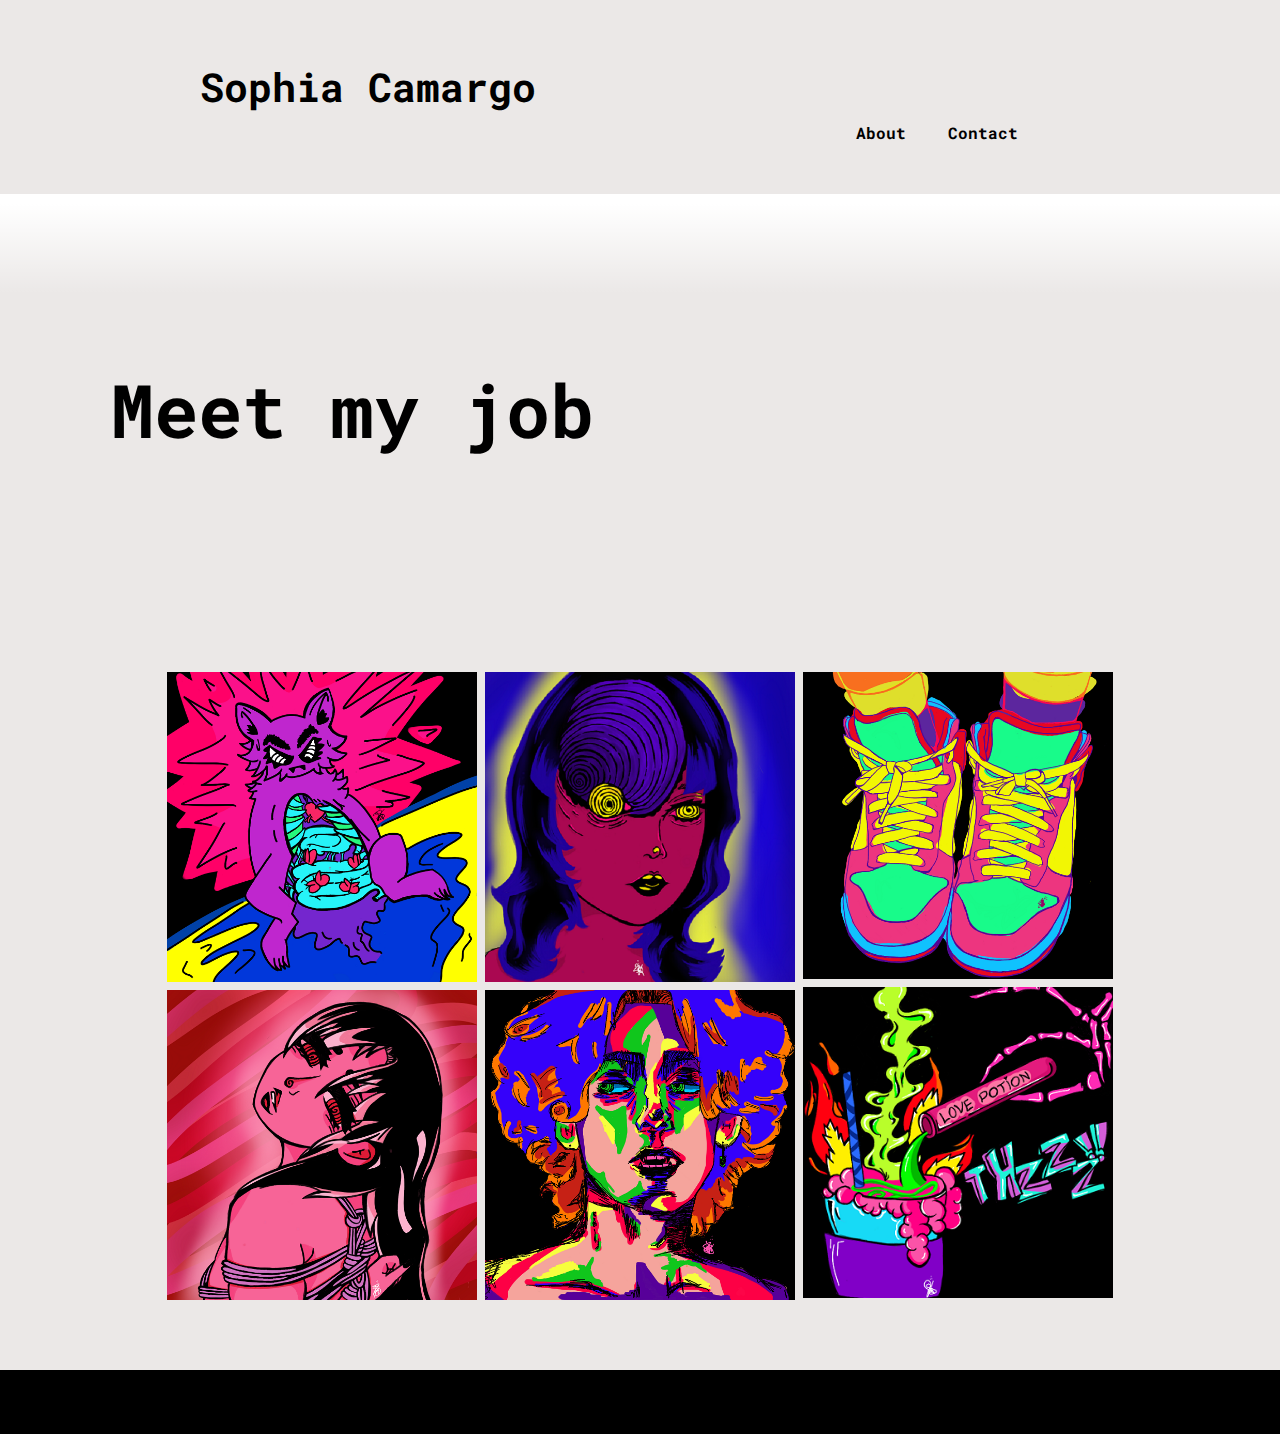
==== commit afaa0beb: "home" ====
--- a/index.html
+++ b/index.html
@@ -31,39 +31,26 @@
             </div>
         </nav>
     </header>
-    <main class="pagina">
-        <section id="product-overview">
-            <!--<h1>Meet my job</h1> -->
+    <main>
+        <section class="product-overview">
+            <div class="job" >
+                <h1>Meet my job</h1>                 
+            </div>
         </section>
-    <div id="gallery">
-                <figure class="grid-item">
-                    <img src="images/gato.png" alt="imagem 01"
-                    class="imgGaleria">
-                </figure>
-                <figure class="grid-item">
-                    <img src="images/garota.png" alt="imagem 02" 
-                    class="imgGaleria">
-                </figure>
-                <figure class="grid-item">
-                    <img src="images/japa.png" alt="imagem 03" 
-                    class="imgGaleria">
-                </figure>
-                <figure class="grid-item">
-                    <img src="images/vampiro.png" alt="imagem 04"
-                    class="imgGaleria">
-                </figure>
-                <figure class="grid-item">
-                    <img src="images/pés.png" alt="imagem 05"
-                    class="imgGaleria">
-                </figure>
-                <figure class="grid-item">
-                    <img src="images/poison.png" alt="imagem 06"
-                    class="imgGaleria">
-                </figure>
-               <!-- <button class="button__img" aria-label="Menu">
-                    <i></i>
-                </button>-->
-    </div>
+        <div class="row">
+            <div class="column">
+                <img src="images/gato.png" style="width:100%">
+                <img src="images/garota.png" style="width:100%">
+            </div>
+            <div class="column">
+                <img src="images/japa.png" style="width:100%">
+                <img src="images/vampiro.png" style="width:100%">
+            </div>
+            <div class="column">
+                <img src="images/pés.png" style="width:100%">
+                <img src="images/poison.png" style="width:100%">
+            </div>
+        </div>
     </main>
     <footer class="main-footer">
         <nav>
--- a/main.css
+++ b/main.css
@@ -1,20 +1,65 @@
-#product-overview {
-    background:linear-gradient(to bottom , hsl(0, 6%, 99%) 10%, transparent);
+
+.product-overview {
+    background:linear-gradient(to bottom , hsl(0, 5%, 100%) 10%, transparent);
     width: 100%;
-    height: 500px;
+    height: 100px;
     padding: 10px;   
-    margin-top: 50px;
+    margin-top: 30px;
     position: relative;
 }
 
-#product-overview h1 {
+.job {
     color: rgb(0, 0, 0);
     font-family: 'Roboto Mono', monospace;
-    position: absolute;
-    bottom: 5%;
-    left: 8%;
+    padding-left: 100px;
+    padding-top: 106px;
+    font-size: 37px;
 }
 
+.row {
+    display: -ms-flexbox; /* IE10 */
+    display: flex;
+    -ms-flex-wrap: wrap; /* IE10 */
+    flex-wrap: wrap;
+    padding: 70px 4px;
+    justify-content: center;
+
+}
+  
+  /* Create four equal columns that sits next to each other */
+.column {
+    -ms-flex: 25%; /* IE10 */
+    flex: 25%;
+    max-width: 25%;
+    padding: 0 4px;
+    padding-top: 300px;
+}
+  
+.column img {
+    margin-top: 8px;
+    vertical-align: middle;
+    width: 100%;
+}
+  
+/* Responsive layout - makes a two column-layout instead of four columns */
+@media screen and (max-width: 800px) {
+    .column {
+      -ms-flex: 50%;
+      flex: 50%;
+      max-width: 50%;
+    }
+}
+  
+  /* Responsive layout - makes the two columns stack on top of each other instead of next to each other */
+@media screen and (max-width: 600px) {
+    .column {
+      -ms-flex: 100%;
+      flex: 100%;
+      max-width: 100%;
+    }
+}
+
+/*
 #gallery {
     display: flex;
     flex-direction: row;
@@ -23,7 +68,9 @@
     align-items: center;
     padding: 0 4px;
     }
-/*
+
+---------------------
+
 .grid-container {
     display: grid ;
     column-gap: 0.1px;
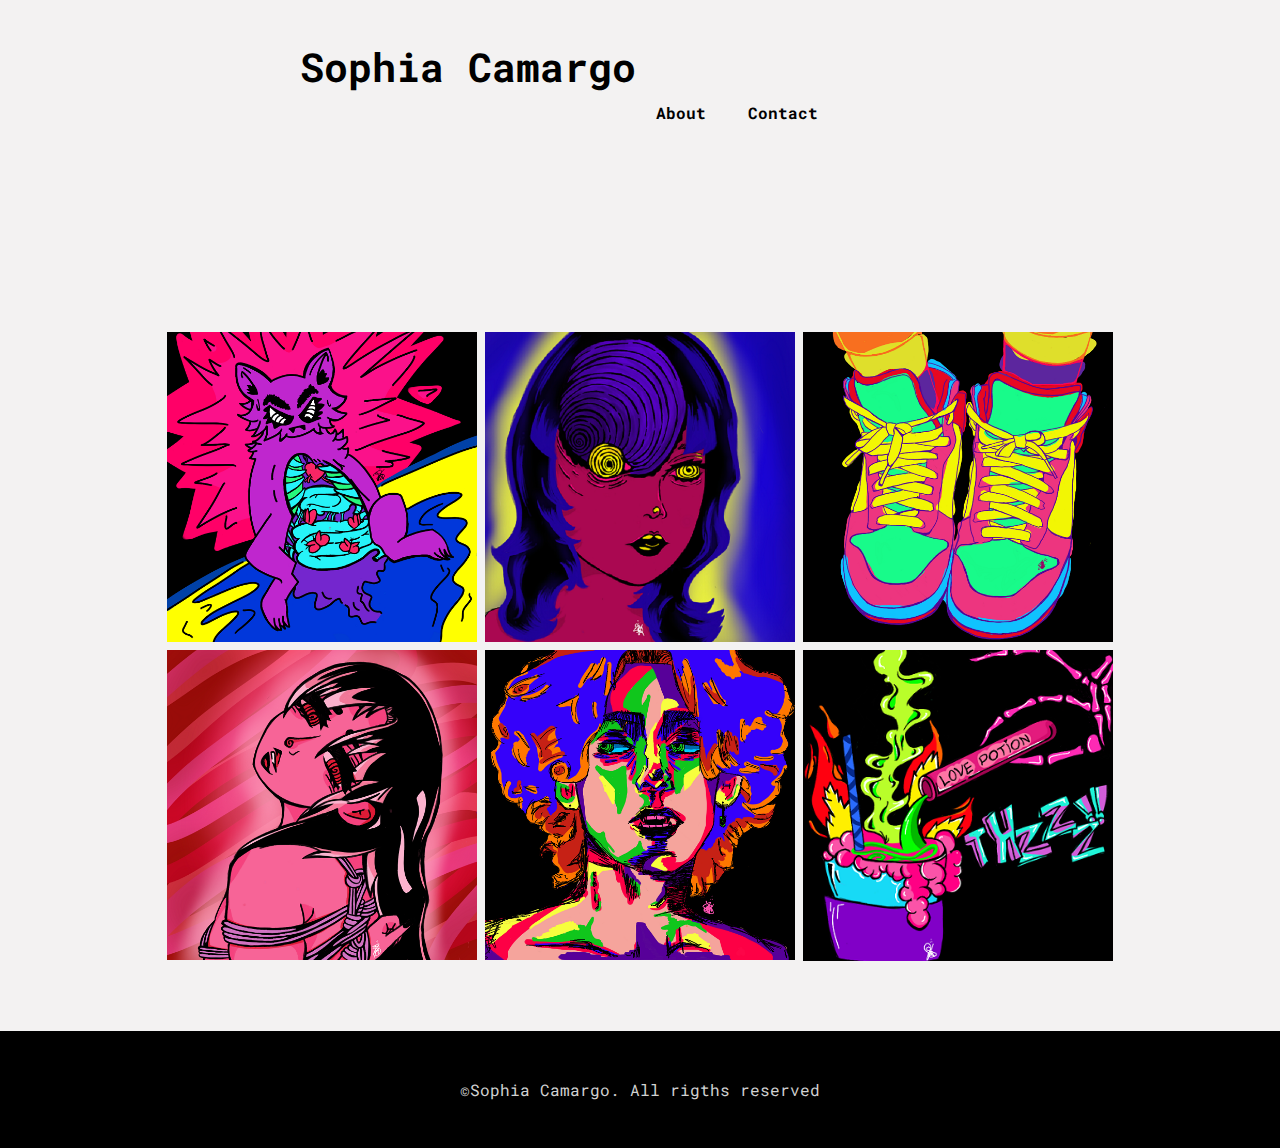
==== commit d99820be: "finalização" ====
--- a/index.html
+++ b/index.html
@@ -32,11 +32,11 @@
         </nav>
     </header>
     <main>
-        <section class="product-overview">
+       <!-- <section class="product-overview">
             <div class="job" >
                 <h1>Meet my job</h1>                 
             </div>
-        </section>
+        </section>-->
         <div class="row">
             <div class="column">
                 <img src="images/gato.png" style="width:100%">
@@ -54,14 +54,11 @@
     </main>
     <footer class="main-footer">
         <nav>
-            <!--<ul class="main-footer__links">
+            <ul class="main-footer__links">
                 <li class="main-footer__link">
-                    <a href="#">Support</a>
+                    <p>©Sophia Camargo. All rigths reserved</p>
                 </li>
-                <li class="main-footer__link">
-                    <a href="#">Terms of Use</a>
-                </li>
-            </ul>-->
+            </ul>
         </nav>
     </footer>
 </body>
--- a/shared.css
+++ b/shared.css
@@ -3,7 +3,7 @@
 }
 
 body {
-    background-color: #ebe8e7;
+    background-color: #f3f2f2;
     font-family: 'Roboto Mono', monospace;
     margin: 0;
 }
@@ -13,7 +13,7 @@
     top: 0;
     left: 0;
     background: #1a7b3400;
-    padding: 60px 100px 5px;
+    padding: 40px 100px 15px;
     z-index: 1;
 }
 
@@ -30,7 +30,7 @@
     height: 22px;
     display: inline-block;
     line-height: inherit;
-    margin-left: 100px;
+    margin-left: 200px;
     
 }
 
@@ -45,7 +45,7 @@
 }
 
 .main-nav__items {
-    margin-left: 700px;
+    margin-left: 500px;
     list-style: none;
 }
 
@@ -72,7 +72,7 @@
     padding: 32px;
 }
 
-/*.main-footer__links {
+.main-footer__links {
     list-style: none;
     margin: 0;
     padding: 0;
@@ -84,7 +84,7 @@
     margin: 0 16px;
 }
 
-.main-footer__link a {
+.main-footer__link p {
     color: rgb(209, 209, 209);
     text-decoration: none;
 }
@@ -92,7 +92,7 @@
 .main-footer__link a:hover,
 .main-footer__link a:active {
     color: #ccc;
-}*/
+}
 
 .button {
     background: #0e4f1f;
--- a/main.css
+++ b/main.css
@@ -1,6 +1,6 @@
 
 .product-overview {
-    background:linear-gradient(to bottom , hsl(0, 5%, 100%) 10%, transparent);
+    background-color: #f3f2f2;
     width: 100%;
     height: 100px;
     padding: 10px;   
@@ -32,7 +32,7 @@
     flex: 25%;
     max-width: 25%;
     padding: 0 4px;
-    padding-top: 300px;
+    padding-top: 100px;
 }
   
 .column img {
